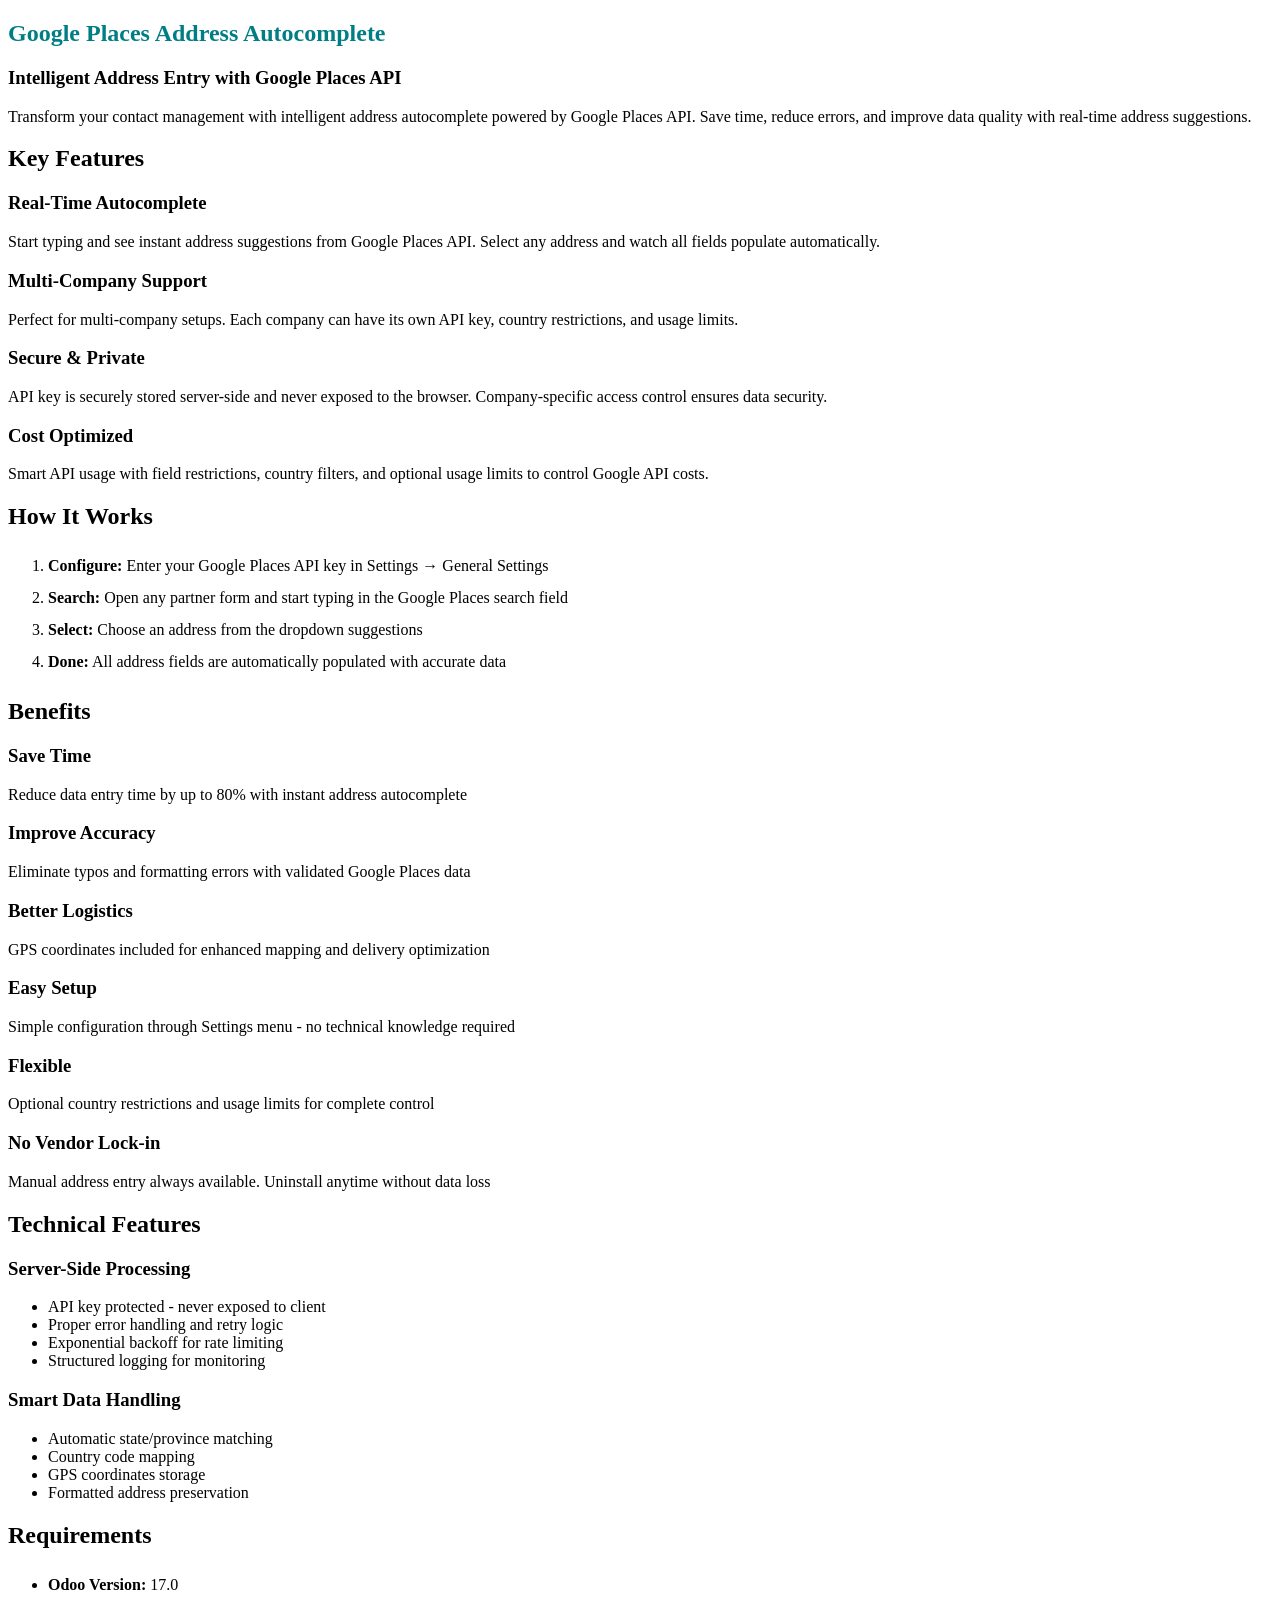
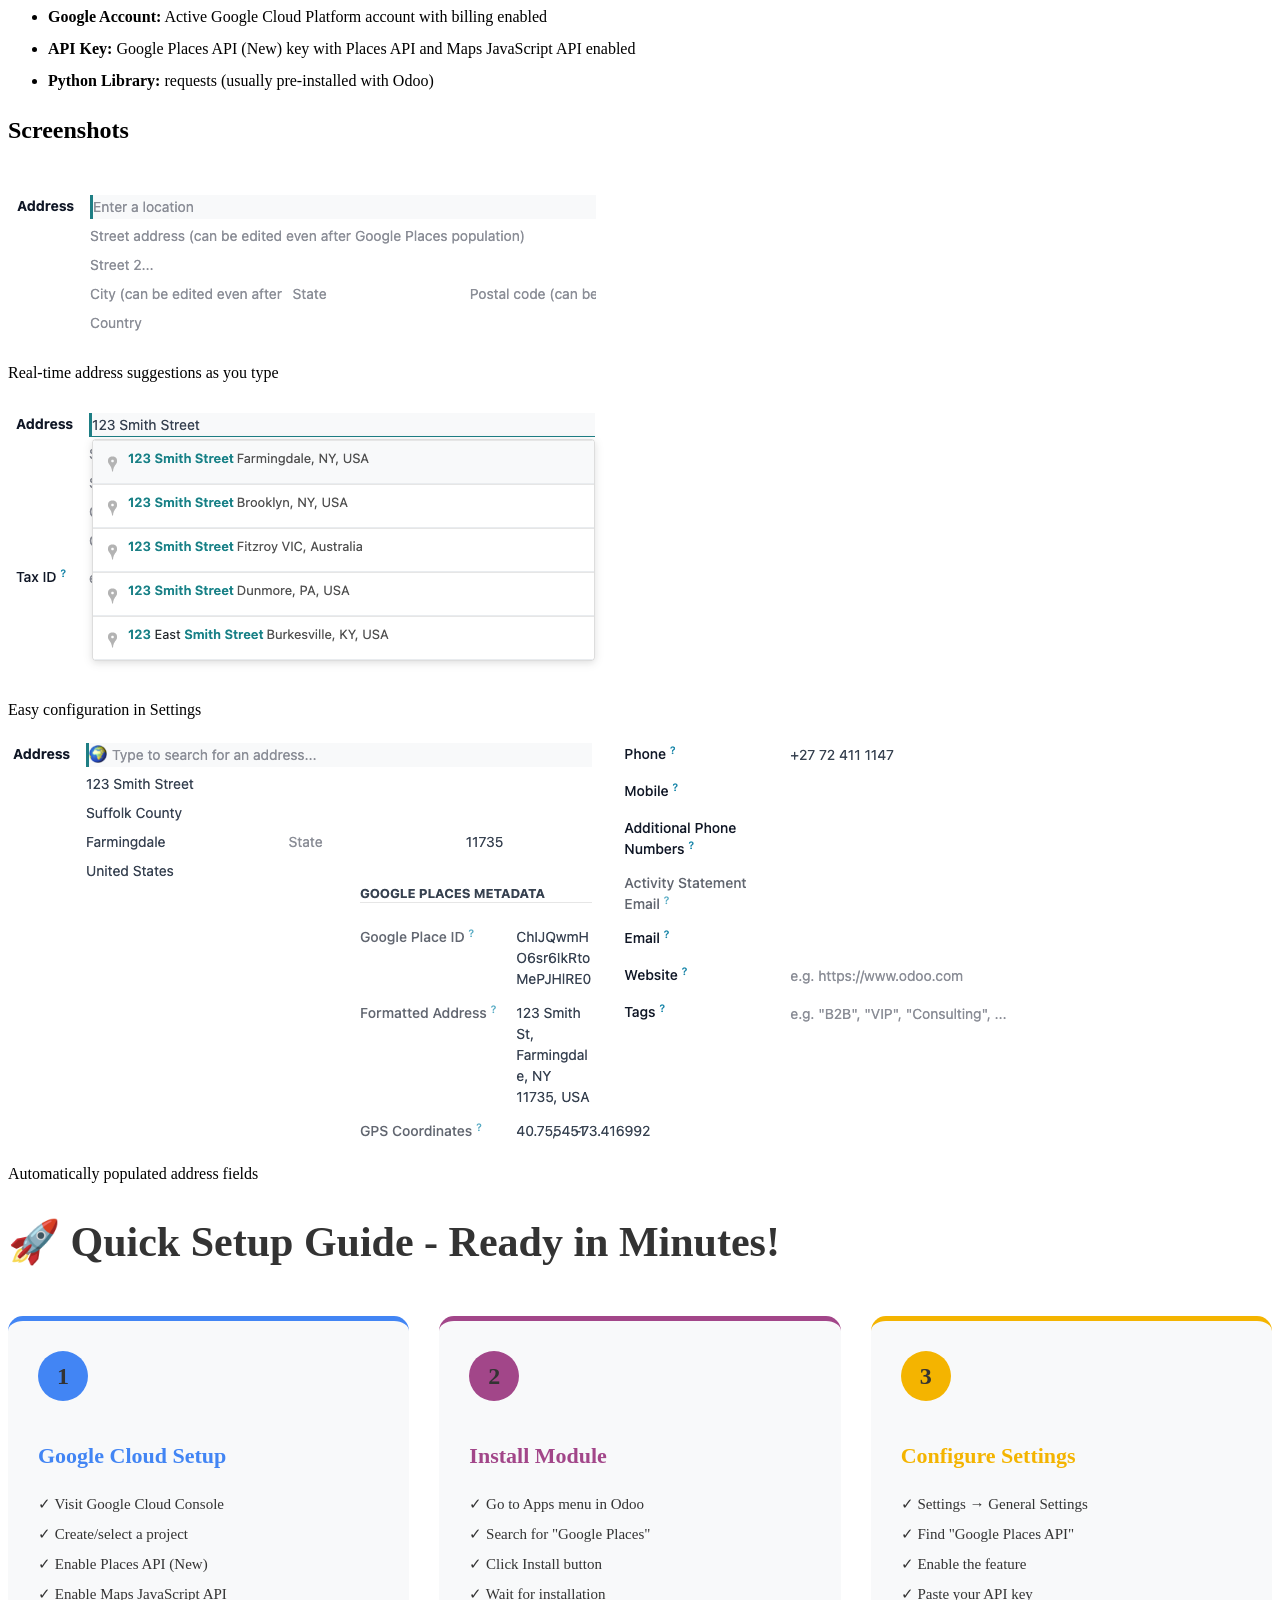
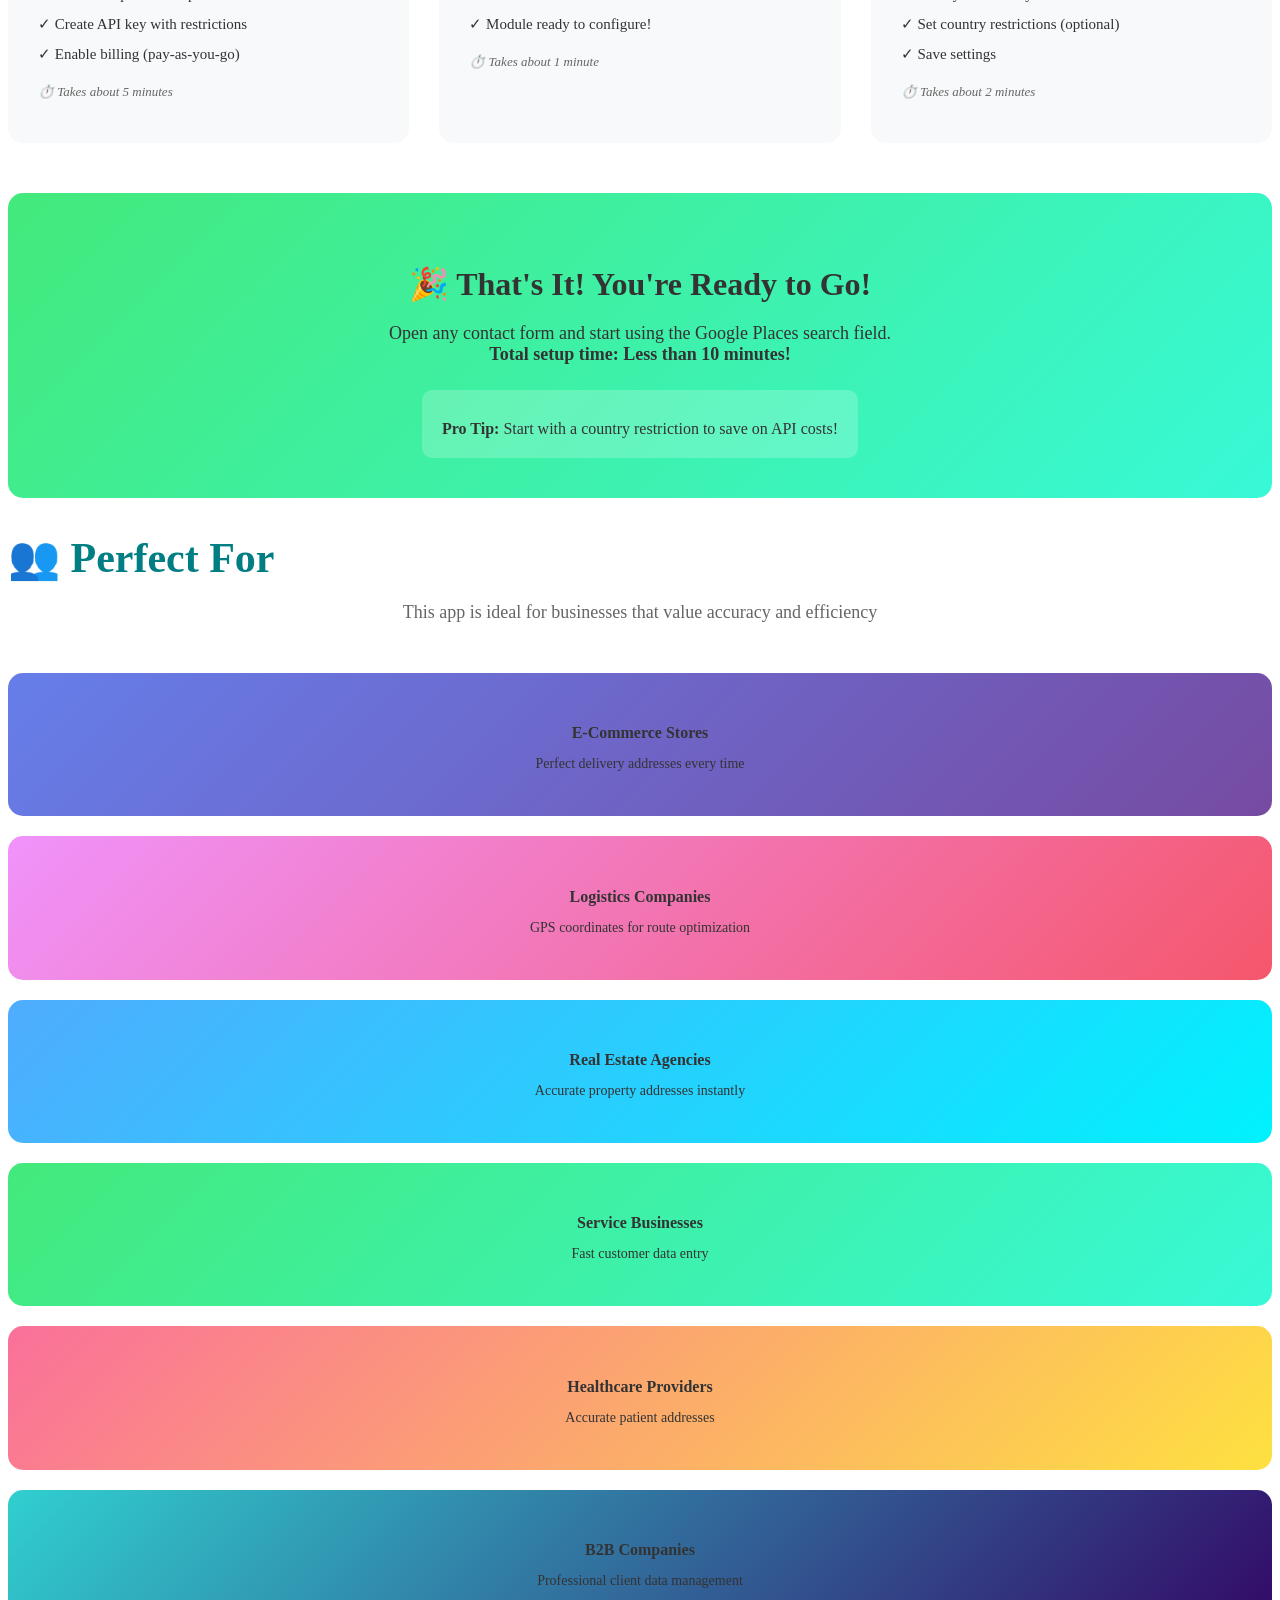
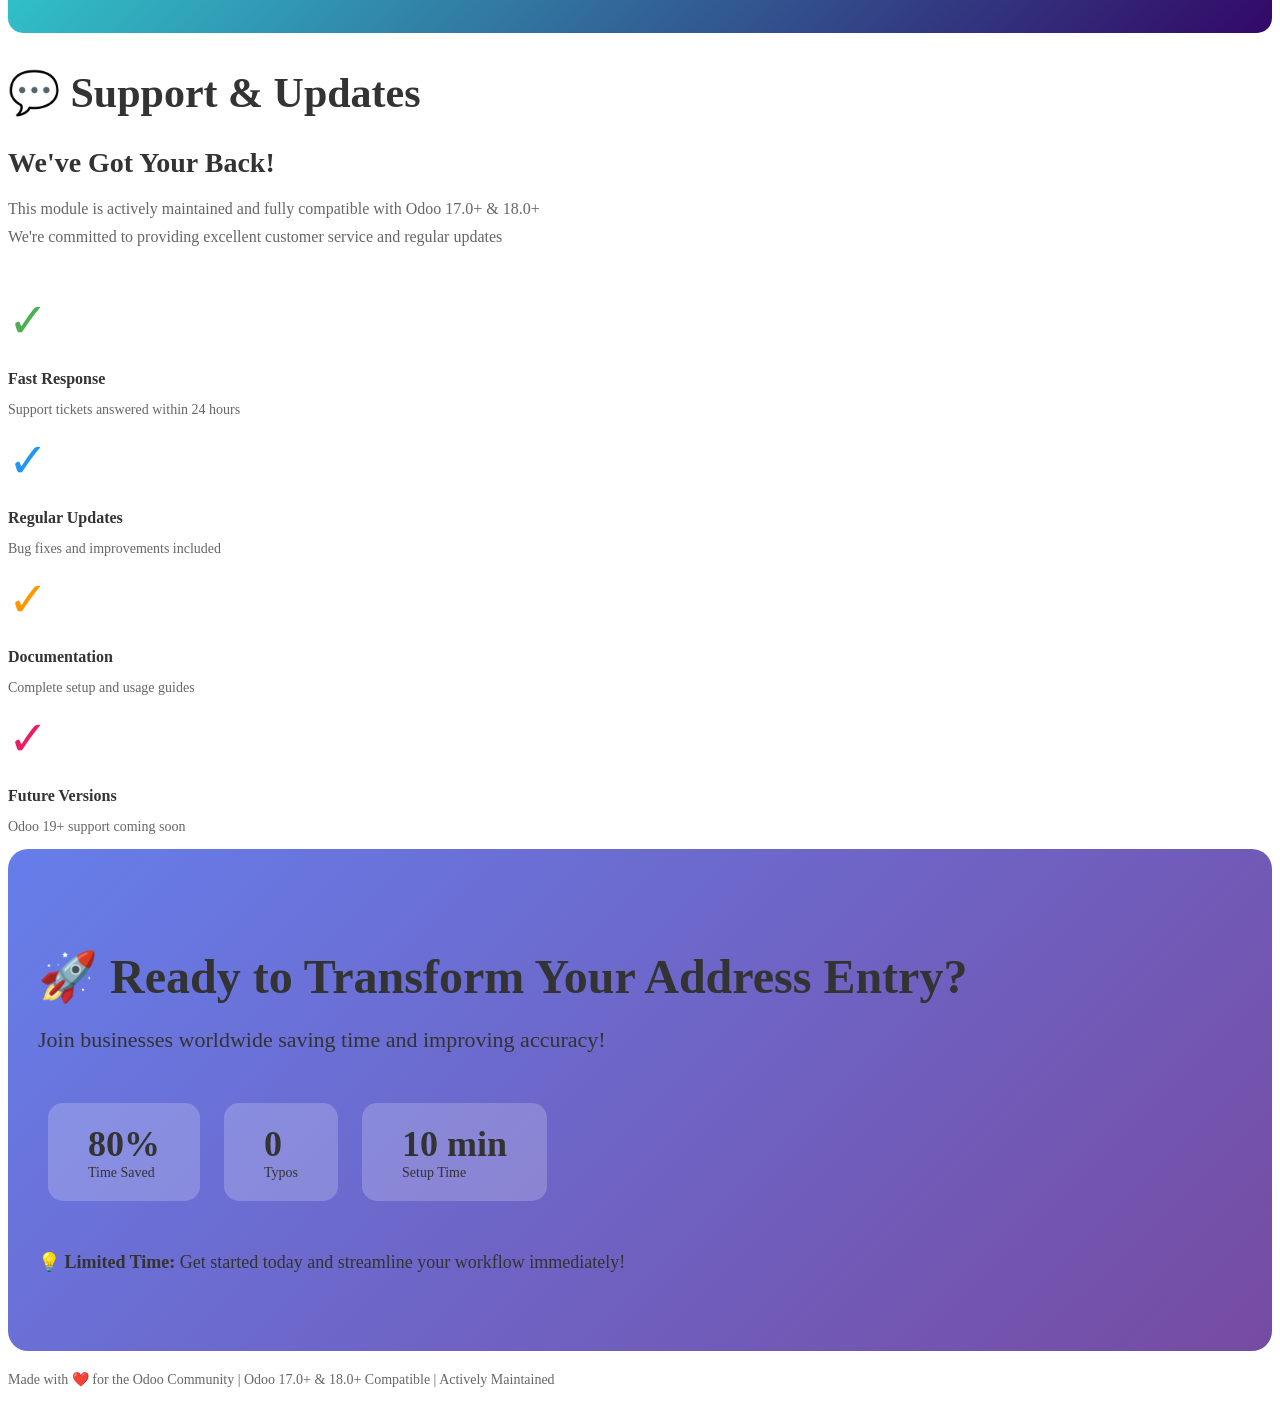
==== v18/google_places_address/static/description/index.html @ fce86b86 "feat: Add Odoo 18.0 compatibility for Google Places Address module" ====
<!DOCTYPE html>
<html lang="en">
<head>
    <meta charset="UTF-8">
    <meta name="viewport" content="width=device-width, initial-scale=1.0">
    <title>Google Places Address Autocomplete</title>
</head>
<body>
    <section class="oe_container">
        <div class="oe_row oe_spaced">
            <h2 class="oe_slogan" style="color:#017e84;">Google Places Address Autocomplete</h2>
            <h3 class="oe_slogan">Intelligent Address Entry with Google Places API</h3>
            <p class="oe_mt32 text-center">
                Transform your contact management with intelligent address autocomplete powered by Google Places API. 
                Save time, reduce errors, and improve data quality with real-time address suggestions.
            </p>
        </div>
    </section>

    <section class="oe_container oe_dark">
        <div class="oe_row oe_spaced">
            <h2 class="oe_slogan">Key Features</h2>
            <div class="oe_span6">
                <div class="oe_row_img oe_centered">
                    <p class="oe_mt32">
                        <span class="fa fa-globe fa-3x" style="color:#017e84;"></span>
                    </p>
                </div>
                <h3 class="oe_mb16 text-center">Real-Time Autocomplete</h3>
                <p class="oe_mb32 text-center">
                    Start typing and see instant address suggestions from Google Places API. 
                    Select any address and watch all fields populate automatically.
                </p>
            </div>
            <div class="oe_span6">
                <div class="oe_row_img oe_centered">
                    <p class="oe_mt32">
                        <span class="fa fa-building fa-3x" style="color:#017e84;"></span>
                    </p>
                </div>
                <h3 class="oe_mb16 text-center">Multi-Company Support</h3>
                <p class="oe_mb32 text-center">
                    Perfect for multi-company setups. Each company can have its own API key, 
                    country restrictions, and usage limits.
                </p>
            </div>
        </div>
        <div class="oe_row oe_spaced">
            <div class="oe_span6">
                <div class="oe_row_img oe_centered">
                    <p class="oe_mt32">
                        <span class="fa fa-shield fa-3x" style="color:#017e84;"></span>
                    </p>
                </div>
                <h3 class="oe_mb16 text-center">Secure & Private</h3>
                <p class="oe_mb32 text-center">
                    API key is securely stored server-side and never exposed to the browser. 
                    Company-specific access control ensures data security.
                </p>
            </div>
            <div class="oe_span6">
                <div class="oe_row_img oe_centered">
                    <p class="oe_mt32">
                        <span class="fa fa-usd fa-3x" style="color:#017e84;"></span>
                    </p>
                </div>
                <h3 class="oe_mb16 text-center">Cost Optimized</h3>
                <p class="oe_mb32 text-center">
                    Smart API usage with field restrictions, country filters, and optional usage limits 
                    to control Google API costs.
                </p>
            </div>
        </div>
    </section>

    <section class="oe_container">
        <div class="oe_row oe_spaced">
            <h2 class="oe_slogan">How It Works</h2>
            <div class="oe_span12">
                <ol class="oe_mt32" style="font-size: 16px; line-height: 2;">
                    <li><strong>Configure:</strong> Enter your Google Places API key in Settings → General Settings</li>
                    <li><strong>Search:</strong> Open any partner form and start typing in the Google Places search field</li>
                    <li><strong>Select:</strong> Choose an address from the dropdown suggestions</li>
                    <li><strong>Done:</strong> All address fields are automatically populated with accurate data</li>
                </ol>
            </div>
        </div>
    </section>

    <section class="oe_container oe_dark">
        <div class="oe_row oe_spaced">
            <h2 class="oe_slogan">Benefits</h2>
            <div class="oe_row">
                <div class="oe_span4">
                    <h3><span class="fa fa-check-circle" style="color:#017e84;"></span> Save Time</h3>
                    <p>Reduce data entry time by up to 80% with instant address autocomplete</p>
                </div>
                <div class="oe_span4">
                    <h3><span class="fa fa-check-circle" style="color:#017e84;"></span> Improve Accuracy</h3>
                    <p>Eliminate typos and formatting errors with validated Google Places data</p>
                </div>
                <div class="oe_span4">
                    <h3><span class="fa fa-check-circle" style="color:#017e84;"></span> Better Logistics</h3>
                    <p>GPS coordinates included for enhanced mapping and delivery optimization</p>
                </div>
            </div>
            <div class="oe_row oe_mt32">
                <div class="oe_span4">
                    <h3><span class="fa fa-check-circle" style="color:#017e84;"></span> Easy Setup</h3>
                    <p>Simple configuration through Settings menu - no technical knowledge required</p>
                </div>
                <div class="oe_span4">
                    <h3><span class="fa fa-check-circle" style="color:#017e84;"></span> Flexible</h3>
                    <p>Optional country restrictions and usage limits for complete control</p>
                </div>
                <div class="oe_span4">
                    <h3><span class="fa fa-check-circle" style="color:#017e84;"></span> No Vendor Lock-in</h3>
                    <p>Manual address entry always available. Uninstall anytime without data loss</p>
                </div>
            </div>
        </div>
    </section>

    <section class="oe_container">
        <div class="oe_row oe_spaced">
            <h2 class="oe_slogan">Technical Features</h2>
            <div class="oe_span6">
                <h3>Server-Side Processing</h3>
                <ul>
                    <li>API key protected - never exposed to client</li>
                    <li>Proper error handling and retry logic</li>
                    <li>Exponential backoff for rate limiting</li>
                    <li>Structured logging for monitoring</li>
                </ul>
            </div>
            <div class="oe_span6">
                <h3>Smart Data Handling</h3>
                <ul>
                    <li>Automatic state/province matching</li>
                    <li>Country code mapping</li>
                    <li>GPS coordinates storage</li>
                    <li>Formatted address preservation</li>
                </ul>
            </div>
        </div>
    </section>

    <section class="oe_container oe_dark">
        <div class="oe_row oe_spaced">
            <h2 class="oe_slogan">Requirements</h2>
            <div class="oe_span12">
                <ul class="oe_mt32" style="font-size: 16px; line-height: 2;">
                    <li><strong>Odoo Version:</strong> 17.0</li>
                    <li><strong>Google Account:</strong> Active Google Cloud Platform account with billing enabled</li>
                    <li><strong>API Key:</strong> Google Places API (New) key with Places API and Maps JavaScript API enabled</li>
                    <li><strong>Python Library:</strong> requests (usually pre-installed with Odoo)</li>
                </ul>
            </div>
        </div>
    </section>

    <section class="oe_container">
        <div class="oe_row oe_spaced">
            <h2 class="oe_slogan">Screenshots</h2>
            <div class="oe_span12">
                <div class="oe_row oe_spaced">
                    <div class="oe_screenshot">
                        <img class="oe_picture oe_screenshot" src="screenshot_1.png" alt="Address Autocomplete in Action">
                        <div class="oe_demo">
                            <p class="oe_mt16 text-center">Real-time address suggestions as you type</p>
                        </div>
                    </div>
                </div>
                <div class="oe_row oe_spaced">
                    <div class="oe_screenshot">
                        <img class="oe_picture oe_screenshot" src="screenshot_2.png" alt="Configuration Settings">
                        <div class="oe_demo">
                            <p class="oe_mt16 text-center">Easy configuration in Settings</p>
                        </div>
                    </div>
                </div>
                <div class="oe_row oe_spaced">
                    <div class="oe_screenshot">
                        <img class="oe_picture oe_screenshot" src="screenshot_3.png" alt="Populated Address Fields">
                        <div class="oe_demo">
                            <p class="oe_mt16 text-center">Automatically populated address fields</p>
                        </div>
                    </div>
                </div>
            </div>
        </div>
    </section>

    <!-- Quick Setup Guide -->
    <section class="oe_container oe_dark">
        <div class="oe_row oe_spaced">
            <h2 class="oe_slogan" style="font-size: 42px; margin-bottom: 50px; color: #333;">🚀 Quick Setup Guide - Ready in Minutes!</h2>
            
            <div class="oe_span12">
                <div style="display: grid; grid-template-columns: repeat(auto-fit, minmax(300px, 1fr)); gap: 30px; margin-top: 40px;">
                    
                    <!-- Step 1: Google Cloud -->
                    <div style="background: #f8f9fa; padding: 30px; border-radius: 15px; border-top: 5px solid #4285F4;">
                        <div style="background: #4285F4; width: 50px; height: 50px; border-radius: 50%; display: inline-flex; align-items: center; justify-content: center; margin-bottom: 20px;">
                            <span style="color: #333; font-size: 24px; font-weight: bold;">1</span>
                        </div>
                        <h3 style="color: #4285F4; margin-bottom: 20px; font-size: 22px;">
                            <span class="fa fa-google"></span> Google Cloud Setup
                        </h3>
                        <ul style="color: #333; font-size: 15px; line-height: 2; list-style: none; padding: 0;">
                            <li>✓ Visit Google Cloud Console</li>
                            <li>✓ Create/select a project</li>
                            <li>✓ Enable Places API (New)</li>
                            <li>✓ Enable Maps JavaScript API</li>
                            <li>✓ Create API key with restrictions</li>
                            <li>✓ Enable billing (pay-as-you-go)</li>
                        </ul>
                        <p style="color: #666; font-size: 13px; margin-top: 15px; font-style: italic;">
                            ⏱️ Takes about 5 minutes
                        </p>
                    </div>

                    <!-- Step 2: Odoo Installation -->
                    <div style="background: #f8f9fa; padding: 30px; border-radius: 15px; border-top: 5px solid #A24689;">
                        <div style="background: #A24689; width: 50px; height: 50px; border-radius: 50%; display: inline-flex; align-items: center; justify-content: center; margin-bottom: 20px;">
                            <span style="color: #333; font-size: 24px; font-weight: bold;">2</span>
                        </div>
                        <h3 style="color: #A24689; margin-bottom: 20px; font-size: 22px;">
                            <span class="fa fa-download"></span> Install Module
                        </h3>
                        <ul style="color: #333; font-size: 15px; line-height: 2; list-style: none; padding: 0;">
                            <li>✓ Go to Apps menu in Odoo</li>
                            <li>✓ Search for "Google Places"</li>
                            <li>✓ Click Install button</li>
                            <li>✓ Wait for installation</li>
                            <li>✓ Module ready to configure!</li>
                        </ul>
                        <p style="color: #666; font-size: 13px; margin-top: 15px; font-style: italic;">
                            ⏱️ Takes about 1 minute
                        </p>
                    </div>

                    <!-- Step 3: Configuration -->
                    <div style="background: #f8f9fa; padding: 30px; border-radius: 15px; border-top: 5px solid #F4B400;">
                        <div style="background: #F4B400; width: 50px; height: 50px; border-radius: 50%; display: inline-flex; align-items: center; justify-content: center; margin-bottom: 20px;">
                            <span style="color: #333; font-size: 24px; font-weight: bold;">3</span>
                        </div>
                        <h3 style="color: #F4B400; margin-bottom: 20px; font-size: 22px;">
                            <span class="fa fa-cog"></span> Configure Settings
                        </h3>
                        <ul style="color: #333; font-size: 15px; line-height: 2; list-style: none; padding: 0;">
                            <li>✓ Settings → General Settings</li>
                            <li>✓ Find "Google Places API"</li>
                            <li>✓ Enable the feature</li>
                            <li>✓ Paste your API key</li>
                            <li>✓ Set country restrictions (optional)</li>
                            <li>✓ Save settings</li>
                        </ul>
                        <p style="color: #666; font-size: 13px; margin-top: 15px; font-style: italic;">
                            ⏱️ Takes about 2 minutes
                        </p>
                    </div>

                </div>

                <div style="background: linear-gradient(135deg, #43e97b 0%, #38f9d7 100%); padding: 40px; border-radius: 15px; margin-top: 50px; text-align: center;">
                    <h3 style="font-size: 32px; margin-bottom: 20px; color: #333;">
                        🎉 That's It! You're Ready to Go!
                    </h3>
                    <p style="font-size: 18px; color: #333; margin-bottom: 25px;">
                        Open any contact form and start using the Google Places search field.<br/>
                        <strong>Total setup time: Less than 10 minutes!</strong>
                    </p>
                    <div style="background: rgba(255,255,255,0.2); padding: 20px; border-radius: 10px; display: inline-block;">
                        <p style="color: #333; font-size: 16px; margin: 0;">
                            <span class="fa fa-lightbulb-o fa-2x" style="display: block; margin-bottom: 10px;"></span>
                            <strong>Pro Tip:</strong> Start with a country restriction to save on API costs!
                        </p>
                    </div>
                </div>
            </div>
        </div>
    </section>

    <!-- Who Should Use This -->
    <section class="oe_container">
        <div class="oe_row oe_spaced">
            <h2 class="oe_slogan" style="color:#017e84; font-size: 42px; margin-bottom: 20px;">👥 Perfect For</h2>
            <p style="font-size: 18px; text-align: center; color: #666; margin-bottom: 50px;">
                This app is ideal for businesses that value accuracy and efficiency
            </p>
            
            <div class="oe_row">
                <div class="oe_span4">
                    <div style="background: linear-gradient(135deg, #667eea 0%, #764ba2 100%); padding: 30px; border-radius: 15px; text-align: center; color: white; margin-bottom: 20px;">
                        <span class="fa fa-shopping-cart fa-3x" style="margin-bottom: 15px; display: block;"></span>
                        <h4 style="margin-bottom: 10px; color: #333;">E-Commerce Stores</h4>
                        <p style="font-size: 14px; color: #333;">Perfect delivery addresses every time</p>
                    </div>
                </div>
                <div class="oe_span4">
                    <div style="background: linear-gradient(135deg, #f093fb 0%, #f5576c 100%); padding: 30px; border-radius: 15px; text-align: center; color: white; margin-bottom: 20px;">
                        <span class="fa fa-truck fa-3x" style="margin-bottom: 15px; display: block;"></span>
                        <h4 style="margin-bottom: 10px; color: #333;">Logistics Companies</h4>
                        <p style="font-size: 14px; color: #333;">GPS coordinates for route optimization</p>
                    </div>
                </div>
                <div class="oe_span4">
                    <div style="background: linear-gradient(135deg, #4facfe 0%, #00f2fe 100%); padding: 30px; border-radius: 15px; text-align: center; color: white; margin-bottom: 20px;">
                        <span class="fa fa-building fa-3x" style="margin-bottom: 15px; display: block;"></span>
                        <h4 style="margin-bottom: 10px; color: #333;">Real Estate Agencies</h4>
                        <p style="font-size: 14px; color: #333;">Accurate property addresses instantly</p>
                    </div>
                </div>
            </div>
            <div class="oe_row">
                <div class="oe_span4">
                    <div style="background: linear-gradient(135deg, #43e97b 0%, #38f9d7 100%); padding: 30px; border-radius: 15px; text-align: center; color: white; margin-bottom: 20px;">
                        <span class="fa fa-users fa-3x" style="margin-bottom: 15px; display: block;"></span>
                        <h4 style="margin-bottom: 10px; color: #333;">Service Businesses</h4>
                        <p style="font-size: 14px; color: #333;">Fast customer data entry</p>
                    </div>
                </div>
                <div class="oe_span4">
                    <div style="background: linear-gradient(135deg, #fa709a 0%, #fee140 100%); padding: 30px; border-radius: 15px; text-align: center; color: white; margin-bottom: 20px;">
                        <span class="fa fa-hospital-o fa-3x" style="margin-bottom: 15px; display: block;"></span>
                        <h4 style="margin-bottom: 10px; color: #333;">Healthcare Providers</h4>
                        <p style="font-size: 14px; color: #333;">Accurate patient addresses</p>
                    </div>
                </div>
                <div class="oe_span4">
                    <div style="background: linear-gradient(135deg, #30cfd0 0%, #330867 100%); padding: 30px; border-radius: 15px; text-align: center; color: white; margin-bottom: 20px;">
                        <span class="fa fa-briefcase fa-3x" style="margin-bottom: 15px; display: block;"></span>
                        <h4 style="margin-bottom: 10px; color: #333;">B2B Companies</h4>
                        <p style="font-size: 14px; color: #333;">Professional client data management</p>
                    </div>
                </div>
            </div>
        </div>
    </section>

    <!-- Support Section -->
    <section class="oe_container oe_dark">
        <div class="oe_row oe_spaced">
            <h2 class="oe_slogan" style="font-size: 42px; margin-bottom: 30px; color: #333;">💬 Support & Updates</h2>
            
            <div class="oe_span12 text-center">
                <span class="fa fa-shield fa-4x" style="color: #4CAF50; margin-bottom: 20px;"></span>
                <h3 style="color: #333; font-size: 28px; margin-bottom: 15px;">
                    We've Got Your Back!
                </h3>
                <p style="color: #666; font-size: 16px; line-height: 1.8; margin-bottom: 40px;">
                    This module is actively maintained and fully compatible with Odoo 17.0+ & 18.0+<br/>
                    We're committed to providing excellent customer service and regular updates
                </p>

                <div class="oe_row">
                    <div class="oe_span3">
                        <div style="font-size: 48px; color: #4CAF50; margin-bottom: 10px;">✓</div>
                        <h4 style="color: #333; margin-bottom: 10px;">Fast Response</h4>
                        <p style="color: #666; font-size: 14px;">Support tickets answered within 24 hours</p>
                    </div>
                    <div class="oe_span3">
                        <div style="font-size: 48px; color: #2196F3; margin-bottom: 10px;">✓</div>
                        <h4 style="color: #333; margin-bottom: 10px;">Regular Updates</h4>
                        <p style="color: #666; font-size: 14px;">Bug fixes and improvements included</p>
                    </div>
                    <div class="oe_span3">
                        <div style="font-size: 48px; color: #FF9800; margin-bottom: 10px;">✓</div>
                        <h4 style="color: #333; margin-bottom: 10px;">Documentation</h4>
                        <p style="color: #666; font-size: 14px;">Complete setup and usage guides</p>
                    </div>
                    <div class="oe_span3">
                        <div style="font-size: 48px; color: #E91E63; margin-bottom: 10px;">✓</div>
                        <h4 style="color: #333; margin-bottom: 10px;">Future Versions</h4>
                        <p style="color: #666; font-size: 14px;">Odoo 19+ support coming soon</p>
                    </div>
                </div>
            </div>
        </div>
    </section>

    <!-- Final CTA -->
    <section class="oe_container">
        <div class="oe_row oe_spaced">
            <div class="oe_span12 text-center">
                <div style="background: linear-gradient(135deg, #667eea 0%, #764ba2 100%); padding: 60px 30px; border-radius: 20px; color: #333;">
                    <h2 style="font-size: 48px; margin-bottom: 20px; color: #333;">
                        🚀 Ready to Transform Your Address Entry?
                    </h2>
                    <p style="font-size: 22px; margin-bottom: 30px; color: #333;">
                        Join businesses worldwide saving time and improving accuracy!
                    </p>
                    <div style="margin: 40px 0;">
                        <div style="display: inline-block; margin: 10px;">
                            <div style="background: rgba(255,255,255,0.2); padding: 20px 40px; border-radius: 15px;">
                                <div style="font-size: 36px; font-weight: bold; color: #333;">80%</div>
                                <div style="font-size: 14px; color: #333;">Time Saved</div>
                            </div>
                        </div>
                        <div style="display: inline-block; margin: 10px;">
                            <div style="background: rgba(255,255,255,0.2); padding: 20px 40px; border-radius: 15px;">
                                <div style="font-size: 36px; font-weight: bold; color: #333;">0</div>
                                <div style="font-size: 14px; color: #333;">Typos</div>
                            </div>
                        </div>
                        <div style="display: inline-block; margin: 10px;">
                            <div style="background: rgba(255,255,255,0.2); padding: 20px 40px; border-radius: 15px;">
                                <div style="font-size: 36px; font-weight: bold; color: #333;">10 min</div>
                                <div style="font-size: 14px; color: #333;">Setup Time</div>
                            </div>
                        </div>
                    </div>
                    <p style="font-size: 18px; margin-top: 40px; color: #333;">
                        💡 <strong>Limited Time:</strong> Get started today and streamline your workflow immediately!
                    </p>
                </div>
            </div>
        </div>
    </section>

    <!-- Footer with Trust Badges -->
    <section class="oe_container oe_dark">
        <div class="oe_row oe_spaced">
            <div class="oe_span12 text-center">
                <p style="color: #666; font-size: 14px; margin-top: 20px;">
                    Made with ❤️ for the Odoo Community | Odoo 17.0+ & 18.0+ Compatible | Actively Maintained
                </p>
            </div>
        </div>
    </section>
</body>
</html>
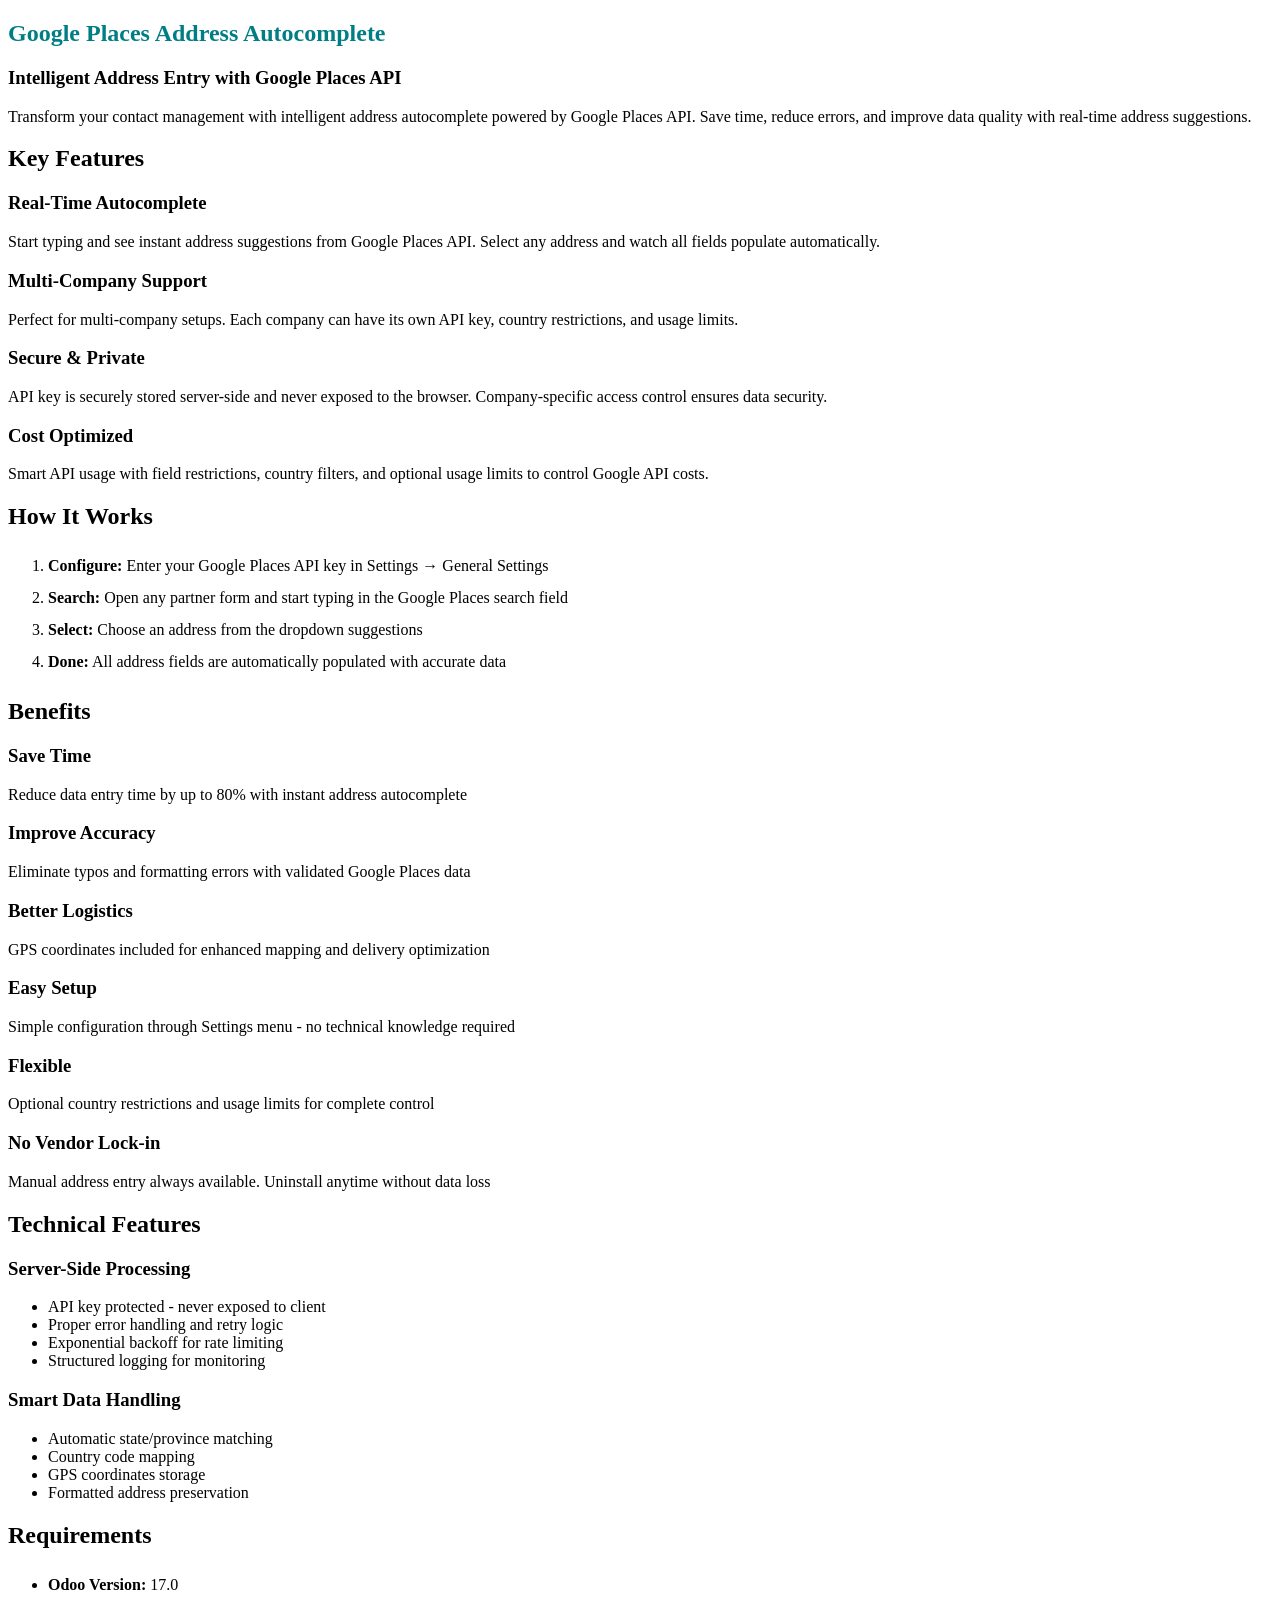
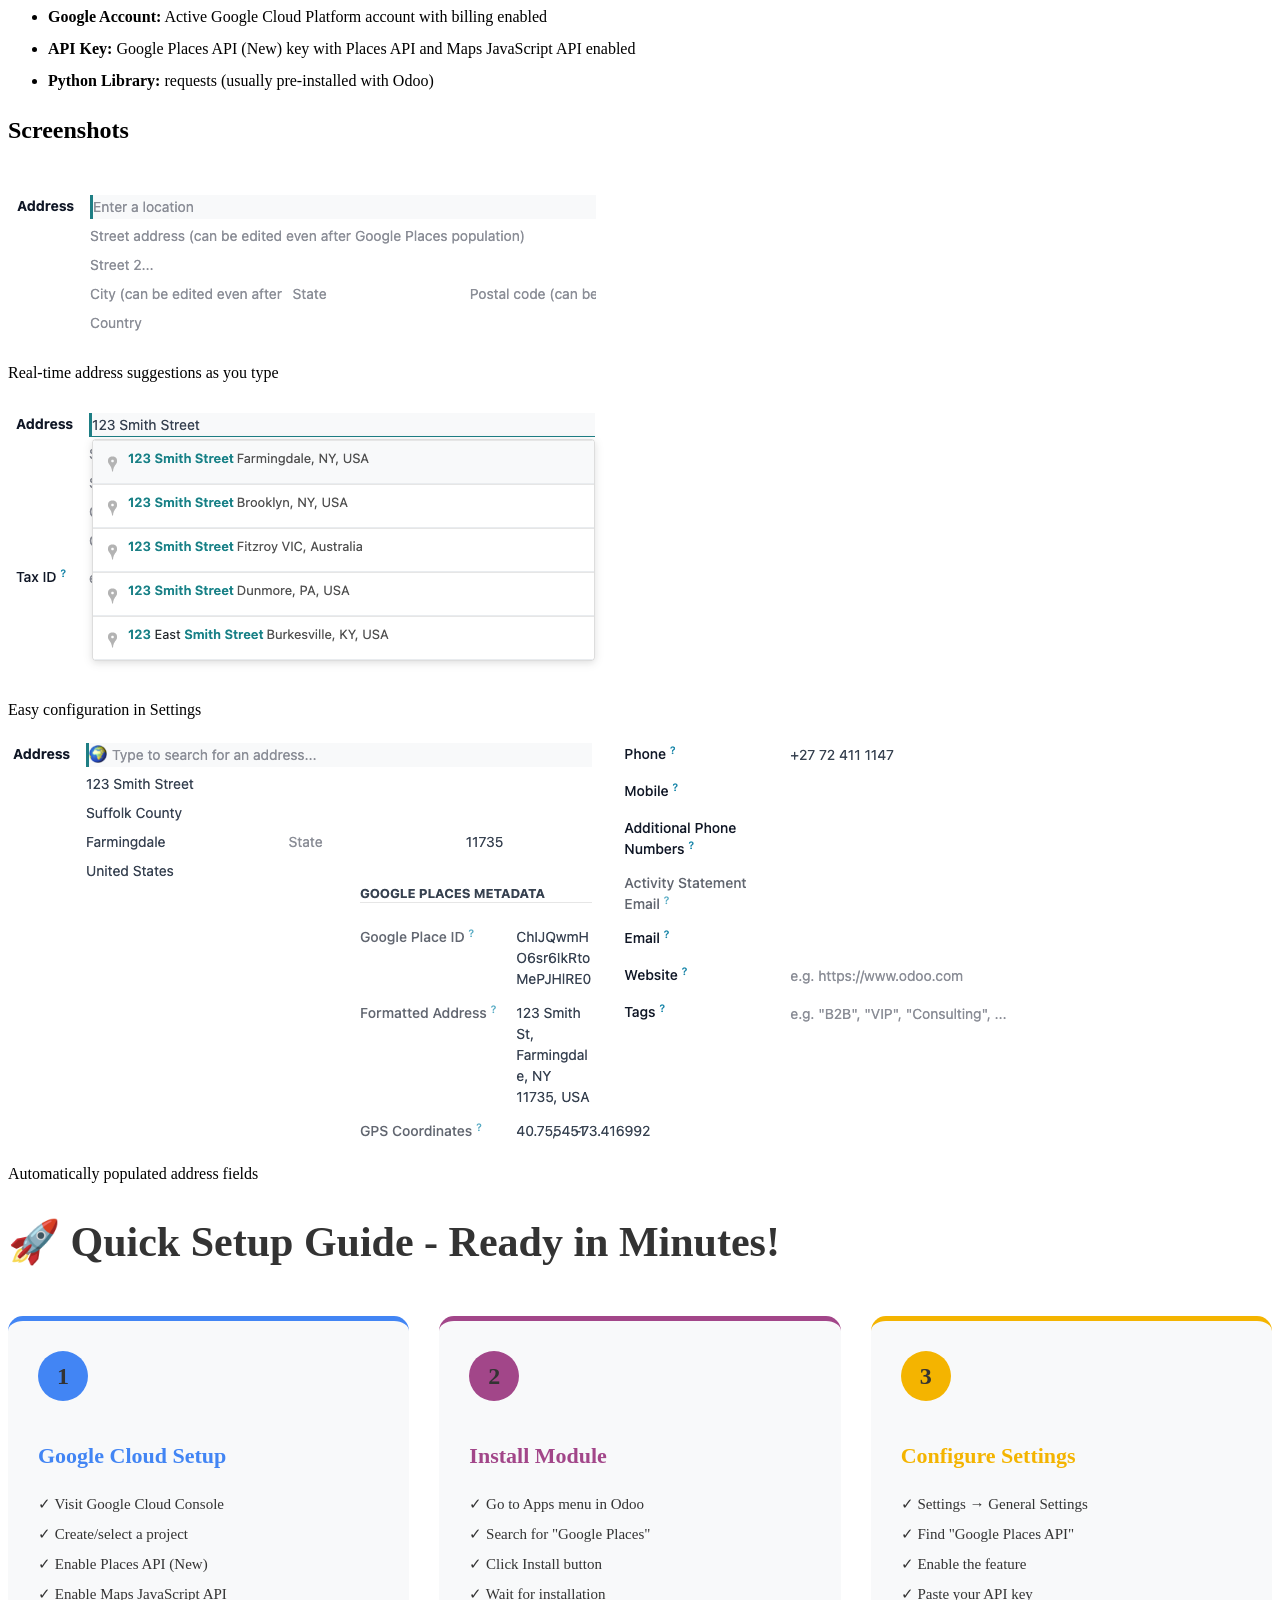
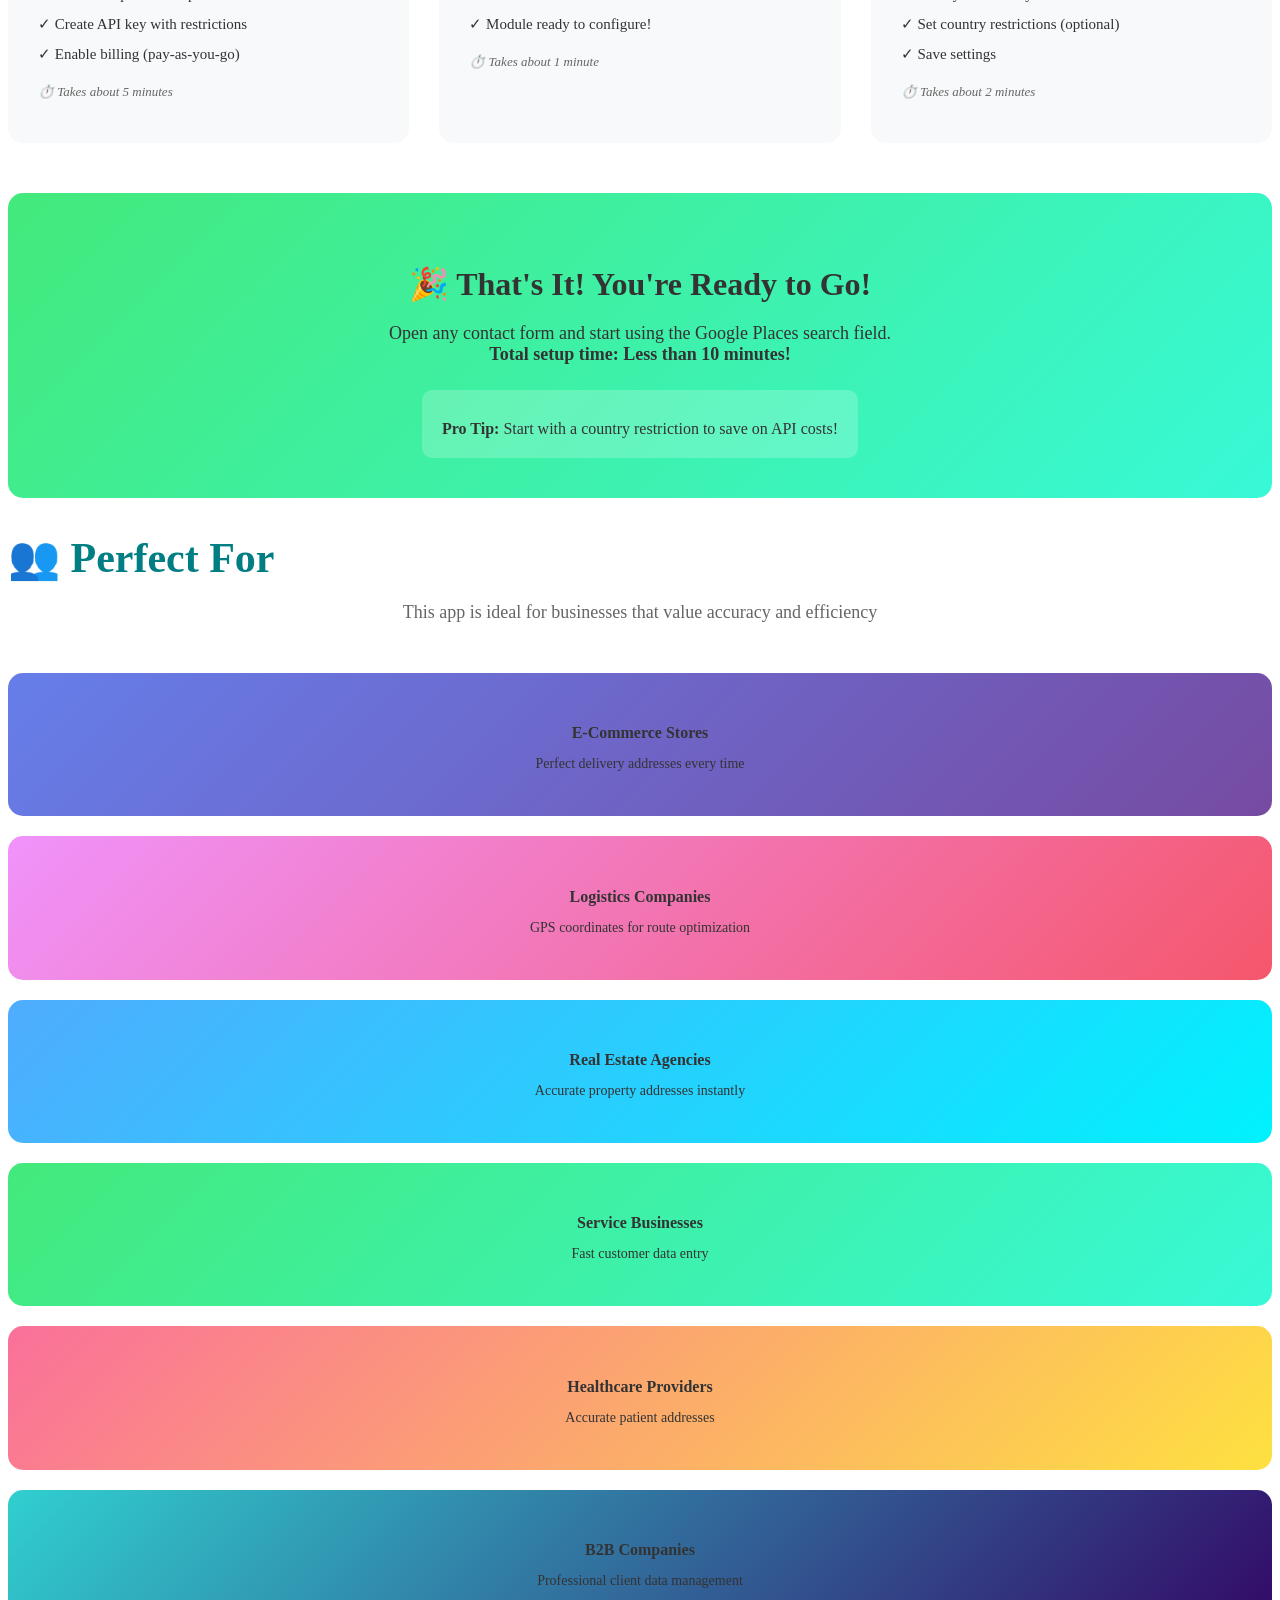
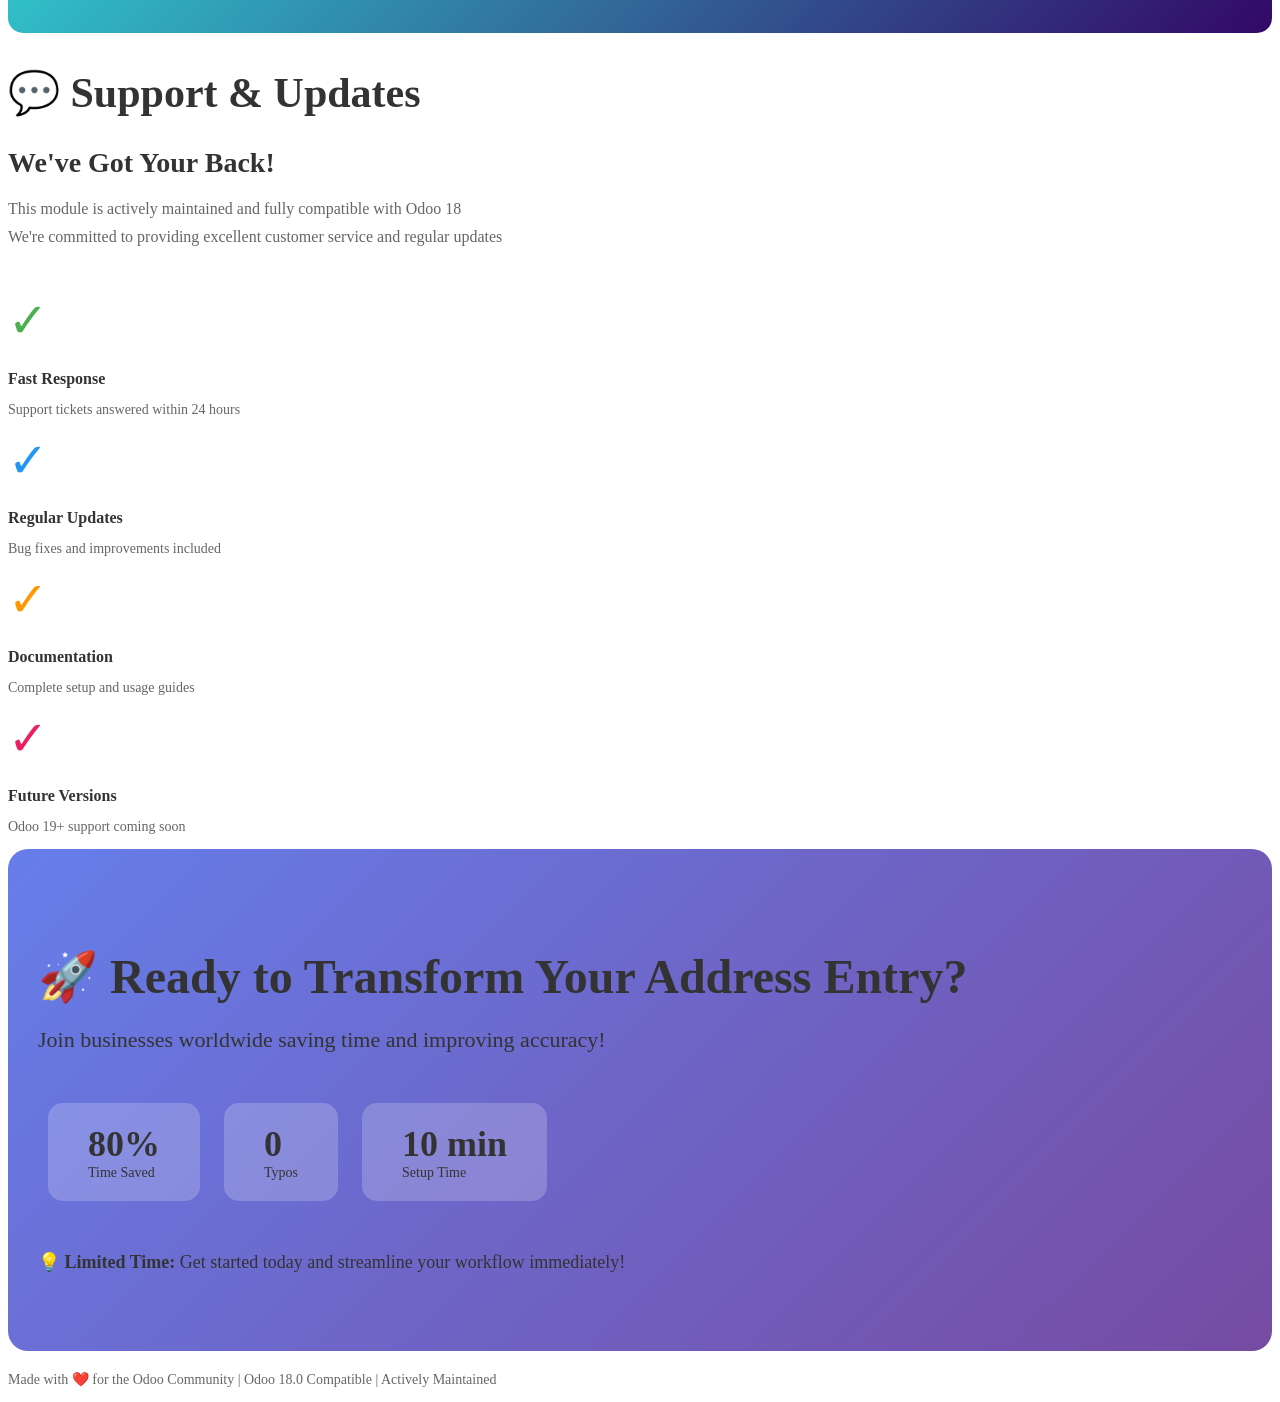
==== commit b4f048f2: "fix: Update compatibility information to reflect support for Odoo 18 only" ====
--- a/v18/google_places_address/static/description/index.html
+++ b/v18/google_places_address/static/description/index.html
@@ -350,7 +350,7 @@
                     We've Got Your Back!
                 </h3>
                 <p style="color: #666; font-size: 16px; line-height: 1.8; margin-bottom: 40px;">
-                    This module is actively maintained and fully compatible with Odoo 17.0+ & 18.0+<br/>
+                    This module is actively maintained and fully compatible with Odoo 18<br/>
                     We're committed to providing excellent customer service and regular updates
                 </p>
 
@@ -424,7 +424,7 @@
         <div class="oe_row oe_spaced">
             <div class="oe_span12 text-center">
                 <p style="color: #666; font-size: 14px; margin-top: 20px;">
-                    Made with ❤️ for the Odoo Community | Odoo 17.0+ & 18.0+ Compatible | Actively Maintained
+                    Made with ❤️ for the Odoo Community | Odoo 18.0 Compatible | Actively Maintained
                 </p>
             </div>
         </div>
